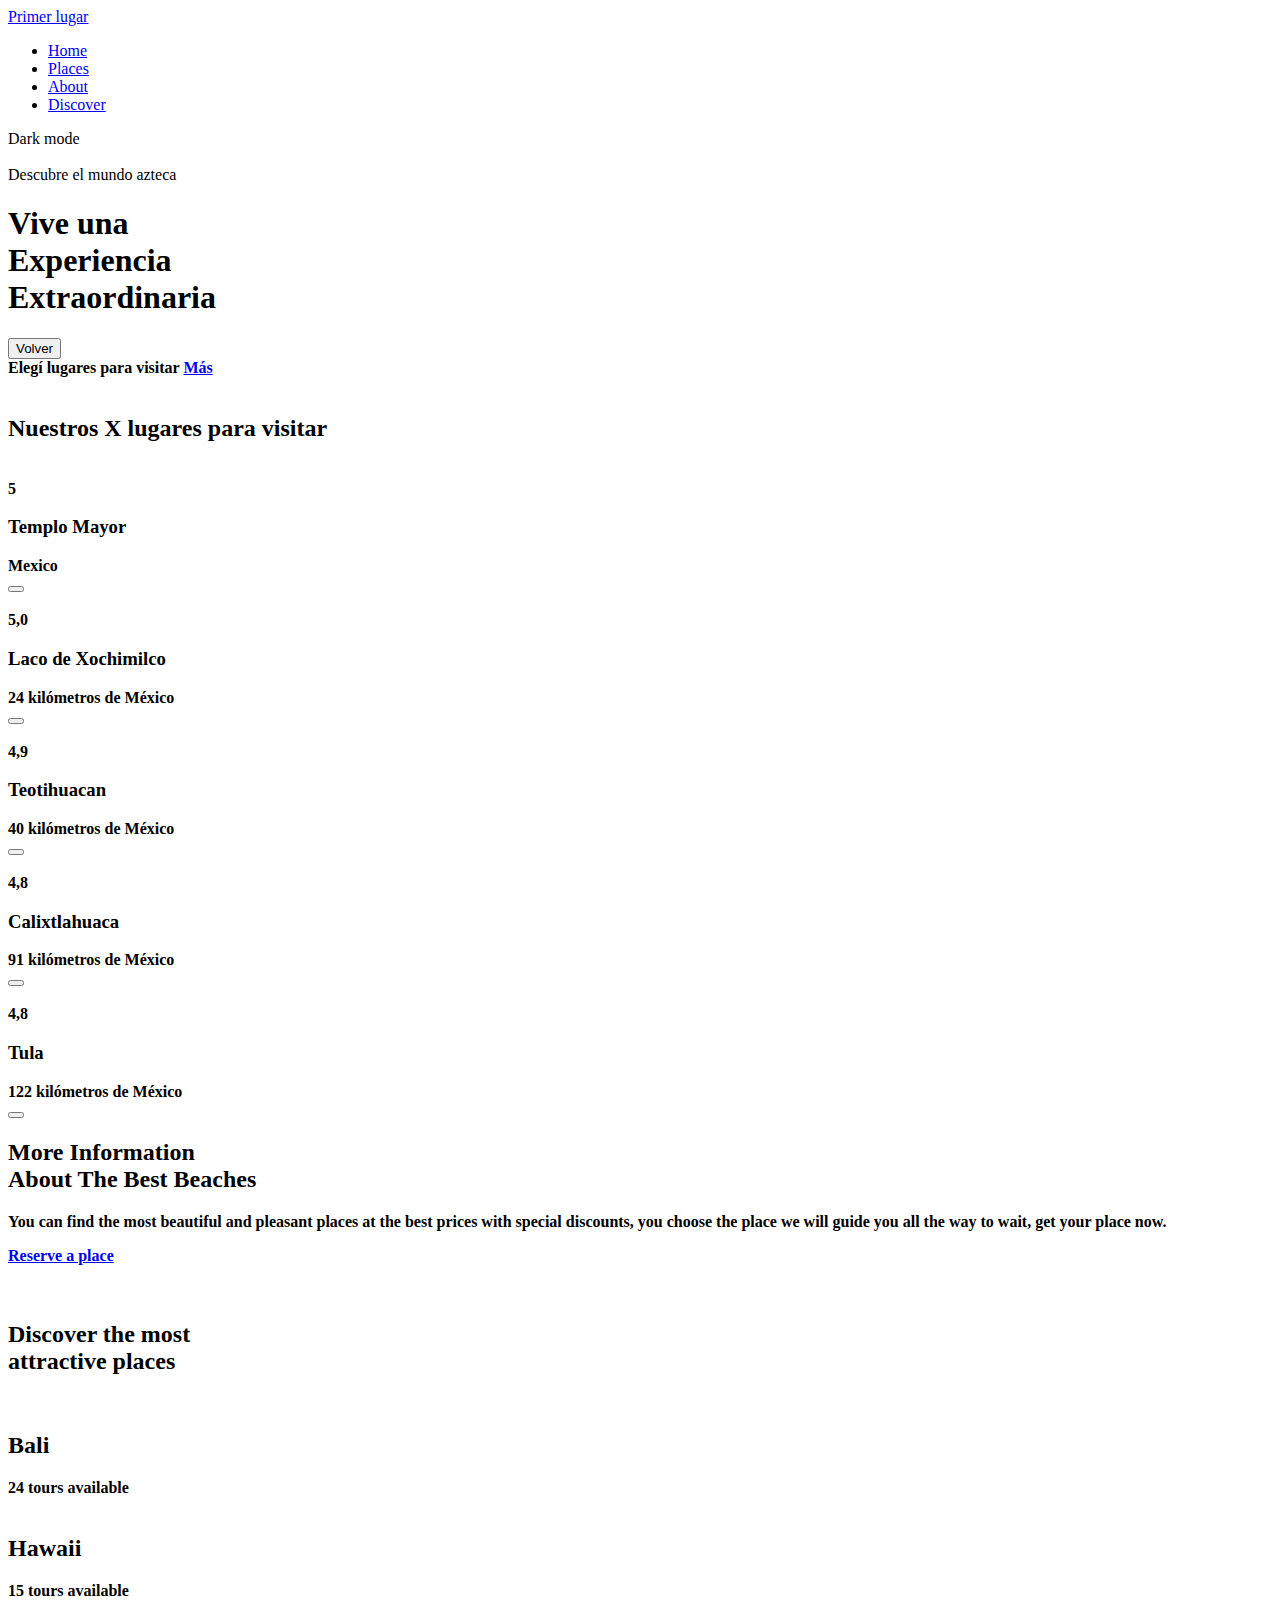
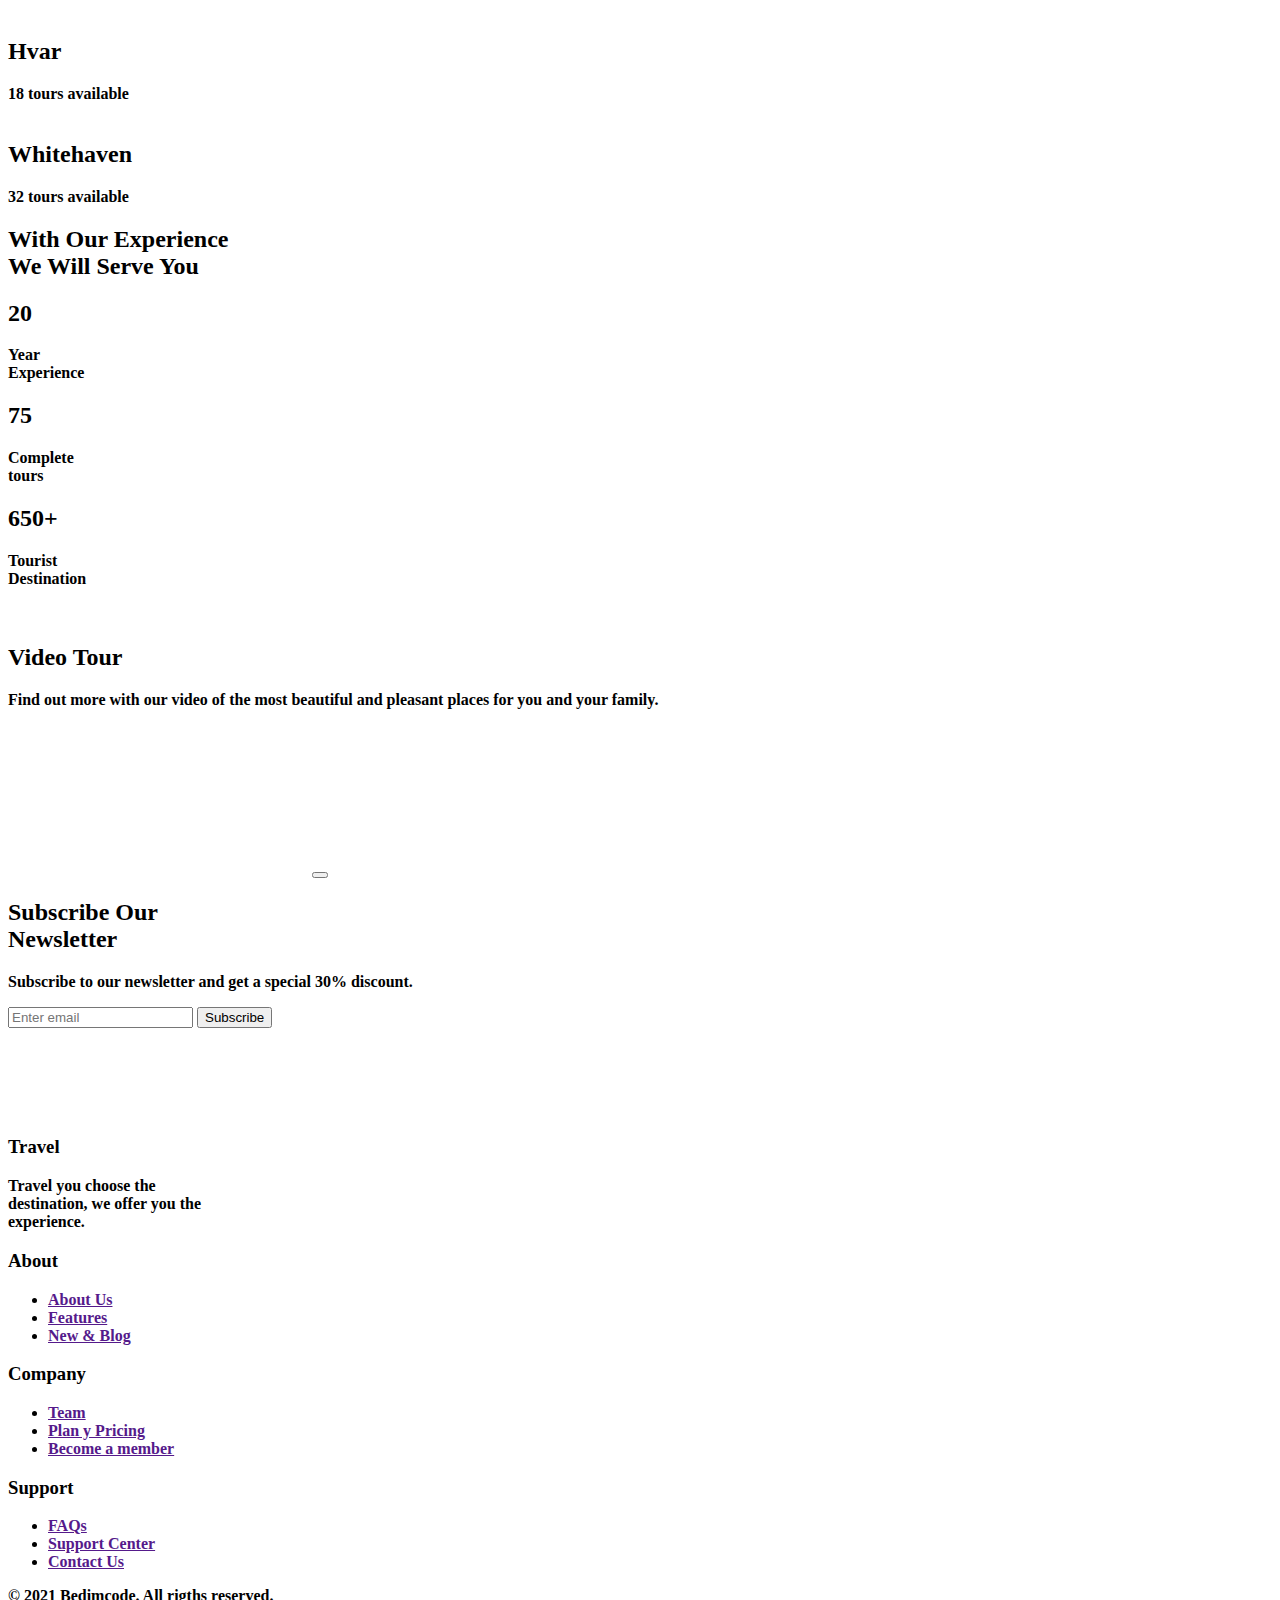
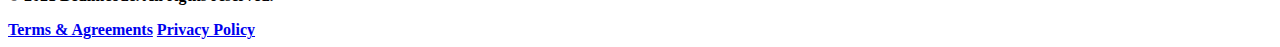
==== place1.html @ d2751031 "1.05 alpha" ====
<!DOCTYPE html>
    <html lang="en">
    <head>
        <meta charset="UTF-8">
        <meta name="viewport" content="width=device-width, initial-scale=1.0">

        <link rel="shortcut icon" href="assets/img/favicon.png" type="image/png">

        <!--=============== REMIXICONS ===============-->
        <link href="https://cdn.jsdelivr.net/npm/remixicon@2.5.0/fonts/remixicon.css" rel="stylesheet">
        
        <!--=============== SWIPER CSS ===============-->
        <link rel="stylesheet" href="assets/css/swiper-bundle.min.css">

        <!--=============== CSS ===============-->
        <link rel="stylesheet" href="assets/css/styles.css">

        <title>Templo Mayor</title>
    </head>
    <body>
        <header class="header" id="header">
            <nav class="nav container">
                <a href="#" class="nav__logo">Primer lugar</a>

                <div class="nav__menu" id="nav-menu">
                    <ul class="nav__list">
                        <li class="nav__item">
                            <a href="#home" class="nav__link active-link">Home</a>
                        </li>
                        <li class="nav__item">
                            <a href="#place" class="nav__link">Places</a>
                        </li>
                        <li class="nav__item">
                            <a href="#about" class="nav__link">About</a>
                        </li>
                        <li class="nav__item">
                            <a href="#discover" class="nav__link">Discover</a>
                        </li>
                    
                    </ul>

                    <div class="nav__dark">
                        <!-- Theme change button -->
                        <span class="change-theme-name">Dark mode</span>
                        <i class="ri-moon-line change-theme" id="theme-button"></i>
                    </div>

                    <i class="ri-close-line nav__close" id="nav-close"></i>
                </div>

                <div class="nav__toggle" id="nav-toggle">
                    <i class="ri-function-line"></i>
                </div>
            </nav>
        </header>

        <main class="main">
            <!--==================== HOME ====================-->
            <section class="home" id="home">
                <img src="assets/img/home1.jpg" alt="" class="home__img">

                <div class="home__container container grid">
                    <div class="home__data">
                        <span class="home__data-subtitle">Descubre el mundo azteca</span>
                        <h1 class="home__data-title">Vive una <br> Experiencia <br><b>Extraordinaria</h1>
                            <a href="https://nicorams.github.io/EspagnolSite/index.html" class="button home__info-button">
                                <i class="ri-arrow-go-back-line" id="arrow"></i>
                                <button>Volver</button>
                            </a>
                    </div>

                    <div class="home__info">
                        <div>
                            <span class="home__info-title">Elegí lugares para visitar</span>
                            <a href="#place" class="button button--flex button--link home__info-button">
                                Más <i class="ri-arrow-right-line"></i>
                            </a>
                        </div>

                        <div class="home__info-overlay">
                            <img src="assets/img/home2.jpg" alt="" class="home__info-img">
                        </div>
                    </div>
                </div>
            </section>

            <!--==================== PLACES ====================-->
            <section class="place section" id="place">
                <h2 class="section__title">Nuestros X lugares para visitar</h2>

                <div class="place__container container grid">
                    <!--==================== PLACES CARD 1 ====================-->
                    <div class="place__card">
                        <img src="assets/img/place1.jpg" alt="" class="place__img">
                        
                        <div class="place__content">
                            <span class="place__rating">
                                <i class="ri-star-line place__rating-icon"></i>
                                <span class="place__rating-number">5</span>
                            </span>

                            <div class="place__data">
                                <h3 class="place__title">Templo Mayor</h3>
                                <span class="place__subtitle">Mexico</span>
                                <span class="place__price"> </span>
                            </div>
                        </div>

                        <button class="button button--flex place__button">
                            <i class="ri-arrow-right-line"></i>
                        </button>
                    </div>

                    <!--==================== PLACES CARD 2 ====================-->
                    <div class="place__card">
                        <img src="assets/img/place2.png" alt="" class="place__img">
                        
                        <div class="place__content">
                            <span class="place__rating">
                                <i class="ri-star-line place__rating-icon"></i>
                                <span class="place__rating-number">5,0</span>
                            </span>

                            <div class="place__data">
                                <h3 class="place__title">Laco de Xochimilco</h3>
                                <span class="place__subtitle">24 kilómetros de México</span>
                                <span class="place__price"> </span>
                            </div>
                        </div>

                        <button class="button button--flex place__button">
                            <i class="ri-arrow-right-line"></i>
                        </button>
                    </div>

                    <!--==================== PLACES CARD 3 ====================-->
                    <div class="place__card">
                        <img src="assets/img/place3.png" alt="" class="place__img">
                        
                        <div class="place__content">
                            <span class="place__rating">
                                <i class="ri-star-line place__rating-icon"></i>
                                <span class="place__rating-number">4,9</span>
                            </span>

                            <div class="place__data">
                                <h3 class="place__title">Teotihuacan</h3>
                                <span class="place__subtitle">40 kilómetros de México</span>
                                <span class="place__price"> </span>
                            </div>
                        </div>

                        <button class="button button--flex place__button">
                            <i class="ri-arrow-right-line"></i>
                        </button>
                    </div>

                    <!--==================== PLACES CARD 4 ====================-->
                    <div class="place__card">
                        <img src="assets/img/place4.png" alt="" class="place__img">
                        
                        <div class="place__content">
                            <span class="place__rating">
                                <i class="ri-star-line place__rating-icon"></i>
                                <span class="place__rating-number">4,8</span>
                            </span>

                            <div class="place__data">
                                <h3 class="place__title">Calixtlahuaca</h3>
                                <span class="place__subtitle">91 kilómetros de México</span>
                                <span class="place__price"> </span>
                            </div>
                        </div>

                        <button class="button button--flex place__button">
                            <i class="ri-arrow-right-line"></i>
                        </button>
                    </div>

                    <!--==================== PLACES CARD 5 ====================-->
                    <div class="place__card">
                        <img src="assets/img/place5.png" alt="" class="place__img">
                        
                        <div class="place__content">
                            <span class="place__rating">
                                <i class="ri-star-line place__rating-icon"></i>
                                <span class="place__rating-number">4,8</span>
                            </span>

                            <div class="place__data">
                                <h3 class="place__title">Tula</h3>
                                <span class="place__subtitle">122 kilómetros de México</span>
                                <span class="place__price"> </span>
                            </div>
                        </div>

                        <button class="button button--flex place__button">
                            <i class="ri-arrow-right-line"></i>
                        </button>
                    </div>
                </div>
            </section>

            <!--==================== ABOUT ====================-->
            <section class="about section" id="about">
                <div class="about__container container grid">
                    <div class="about__data">
                        <h2 class="section__title about__title">More Information <br> About The Best Beaches</h2>
                        <p class="about__description">You can find the most beautiful and pleasant places at the best 
                            prices with special discounts, you choose the place we will guide you all the way to wait, get your 
                            place now.
                        </p>
                        <a href="#" class="button">Reserve a place</a>
                    </div>

                    <div class="about__img">
                        <div class="about__img-overlay">
                            <img src="assets/img/about1.jpg" alt="" class="about__img-one">
                        </div>

                        <div class="about__img-overlay">
                            <img src="assets/img/about2.jpg" alt="" class="about__img-two">
                        </div>
                    </div>
                </div>
            </section>
            
            <!--==================== DISCOVER ====================-->
            <section class="discover section" id="discover">
                <h2 class="section__title">Discover the most <br> attractive places</h2>
                
                <div class="discover__container container swiper-container">
                    <div class="swiper-wrapper">
                        <!--==================== DISCOVER 1 ====================-->
                        <div class="discover__card swiper-slide">
                            <img src="assets/img/discover1.jpg" alt="" class="discover__img">
                            <div class="discover__data">
                                <h2 class="discover__title">Bali</h2>
                                <span class="discover__description">24 tours available</span>
                            </div>
                        </div>

                        <!--==================== DISCOVER 2 ====================-->
                        <div class="discover__card swiper-slide">
                            <img src="assets/img/discover2.jpg" alt="" class="discover__img">
                            <div class="discover__data">
                                <h2 class="discover__title">Hawaii</h2>
                                <span class="discover__description">15 tours available</span>
                            </div>
                        </div>

                        <!--==================== DISCOVER 3 ====================-->
                        <div class="discover__card swiper-slide">
                            <img src="assets/img/discover3.jpg" alt="" class="discover__img">
                            <div class="discover__data">
                                <h2 class="discover__title">Hvar</h2>
                                <span class="discover__description">18 tours available</span>
                            </div>
                        </div>

                        <!--==================== DISCOVER 4 ====================-->
                        <div class="discover__card swiper-slide">
                            <img src="assets/img/discover4.jpg" alt="" class="discover__img">
                            <div class="discover__data">
                                <h2 class="discover__title">Whitehaven</h2>
                                <span class="discover__description">32 tours available</span>
                            </div>
                        </div>
                    </div>
                </div>
            </section>

            <!--==================== EXPERIENCE ====================-->
            <section class="experience section">
                <h2 class="section__title">With Our Experience <br> We Will Serve You</h2>

                <div class="experience__container container grid">
                    <div class="experience__content grid">
                        <div class="experience__data">
                            <h2 class="experience__number">20</h2>
                            <span class="experience__description">Year <br> Experience</span>
                        </div>

                        <div class="experience__data">
                            <h2 class="experience__number">75</h2>
                            <span class="experience__description">Complete <br> tours</span>
                        </div>

                        <div class="experience__data">
                            <h2 class="experience__number">650+</h2>
                            <span class="experience__description">Tourist <br> Destination</span>
                        </div>
                    </div>

                    <div class="experience__img grid">
                        <div class="experience__overlay">
                            <img src="assets/img/experience1.jpg" alt="" class="experience__img-one">
                        </div>
                        
                        <div class="experience__overlay">
                            <img src="assets/img/experience2.jpg" alt="" class="experience__img-two">
                        </div>
                    </div>
                </div>
            </section>

            <!--==================== VIDEO ====================-->
            <section class="video section">
                <h2 class="section__title">Video Tour</h2>

                <div class="video__container container">
                    <p class="video__description">Find out more with our video of the most beautiful and 
                        pleasant places for you and your family.
                    </p>

                    <div class="video__content">
                        <video id="video-file">
                            <source src="assets/video/video.mp4" type="video/mp4">
                        </video>

                        <button class="button button--flex video__button" id="video-button">
                            <i class="ri-play-line video__button-icon" id="video-icon"></i>
                        </button>
                    </div>
                </div>
            </section>

            <!--==================== SUBSCRIBE ====================-->
            <section class="subscribe section">
                <div class="subscribe__bg">
                    <div class="subscribe__container container">
                        <h2 class="section__title subscribe__title">Subscribe Our <br> Newsletter</h2>
                        <p class="subscribe__description">Subscribe to our newsletter and get a 
                            special 30% discount.
                        </p>
    
                        <form action="" class="subscribe__form">
                            <input type="text" placeholder="Enter email" class="subscribe__input">
    
                            <button class="button">
                                Subscribe
                            </button>
                        </form>
                    </div>
                </div>
            </section>
            
            <!--==================== SPONSORS ====================-->
            <section class="sponsor section">
                <div class="sponsor__container container grid">
                    <div class="sponsor__content">
                        <img src="assets/img/sponsors1.png" alt="" class="sponsor__img">
                    </div>
                    <div class="sponsor__content">
                        <img src="assets/img/sponsors2.png" alt="" class="sponsor__img">
                    </div>
                    <div class="sponsor__content">
                        <img src="assets/img/sponsors3.png" alt="" class="sponsor__img">
                    </div>
                    <div class="sponsor__content">
                        <img src="assets/img/sponsors4.png" alt="" class="sponsor__img">
                    </div>
                    <div class="sponsor__content">
                        <img src="assets/img/sponsors5.png" alt="" class="sponsor__img">
                    </div>
                </div>
            </section>
        </main>

        <!--==================== FOOTER ====================-->
        <footer class="footer section">
            <div class="footer__container container grid">
                <div class="footer__content grid">
                    <div class="footer__data">
                        <h3 class="footer__title">Travel</h3>
                        <p class="footer__description">Travel you choose the <br> destination, 
                            we offer you the <br> experience.
                        </p>
                        <div>
                            <a href="https://www.facebook.com/" target="_blank" class="footer__social">
                                <i class="ri-facebook-box-fill"></i>
                            </a>
                            <a href="https://twitter.com/" target="_blank" class="footer__social">
                                <i class="ri-twitter-fill"></i>
                            </a>
                            <a href="https://www.instagram.com/" target="_blank" class="footer__social">
                                <i class="ri-instagram-fill"></i>
                            </a>
                            <a href="https://www.youtube.com/" target="_blank" class="footer__social">
                                <i class="ri-youtube-fill"></i>
                            </a>
                        </div>
                    </div>
    
                    <div class="footer__data">
                        <h3 class="footer__subtitle">About</h3>
                        <ul>
                            <li class="footer__item">
                                <a href="" class="footer__link">About Us</a>
                            </li>
                            <li class="footer__item">
                                <a href="" class="footer__link">Features</a>
                            </li>
                            <li class="footer__item">
                                <a href="" class="footer__link">New & Blog</a>
                            </li>
                        </ul>
                    </div>
    
                    <div class="footer__data">
                        <h3 class="footer__subtitle">Company</h3>
                        <ul>
                            <li class="footer__item">
                                <a href="" class="footer__link">Team</a>
                            </li>
                            <li class="footer__item">
                                <a href="" class="footer__link">Plan y Pricing</a>
                            </li>
                            <li class="footer__item">
                                <a href="" class="footer__link">Become a member</a>
                            </li>
                        </ul>
                    </div>
    
                    <div class="footer__data">
                        <h3 class="footer__subtitle">Support</h3>
                        <ul>
                            <li class="footer__item">
                                <a href="" class="footer__link">FAQs</a>
                            </li>
                            <li class="footer__item">
                                <a href="" class="footer__link">Support Center</a>
                            </li>
                            <li class="footer__item">
                                <a href="" class="footer__link">Contact Us</a>
                            </li>
                        </ul>
                    </div>
                </div>

                <div class="footer__rights">
                    <p class="footer__copy">&#169; 2021 Bedimcode. All rigths reserved.</p>
                    <div class="footer__terms">
                        <a href="#" class="footer__terms-link">Terms & Agreements</a>
                        <a href="#" class="footer__terms-link">Privacy Policy</a>
                    </div>
                </div>
            </div>
        </footer>

         <!--========== SCROLL UP ==========-->
        <a href="#" class="scrollup" id="scroll-up">
            <i class="ri-arrow-up-line scrollup__icon"></i>
        </a>

        <!--=============== SCROLL REVEAL===============-->
        <script src="assets/js/scrollreveal.min.js"></script>
        
        <!--=============== SWIPER JS ===============-->
        <script src="assets/js/swiper-bundle.min.js"></script>

        <!--=============== MAIN JS ===============-->
        <script src="assets/js/main.js"></script>
    </body>
</html>
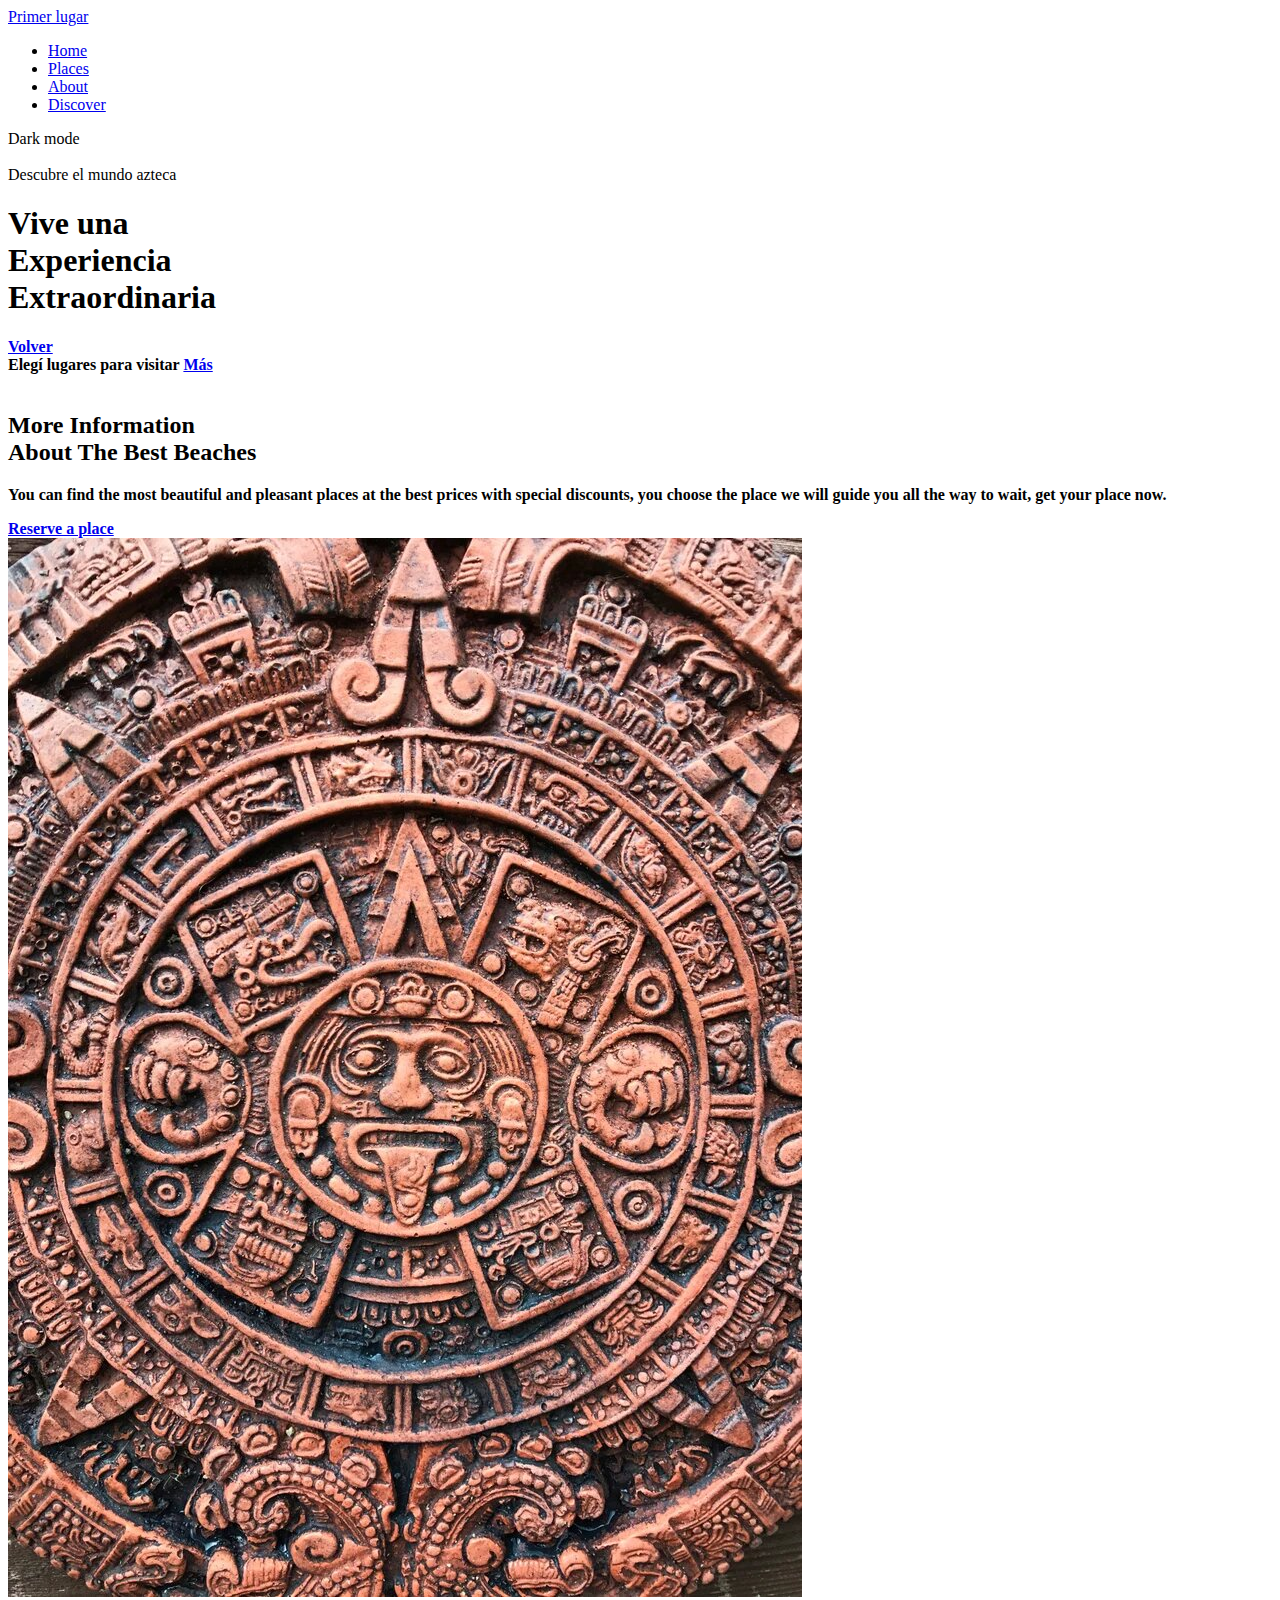
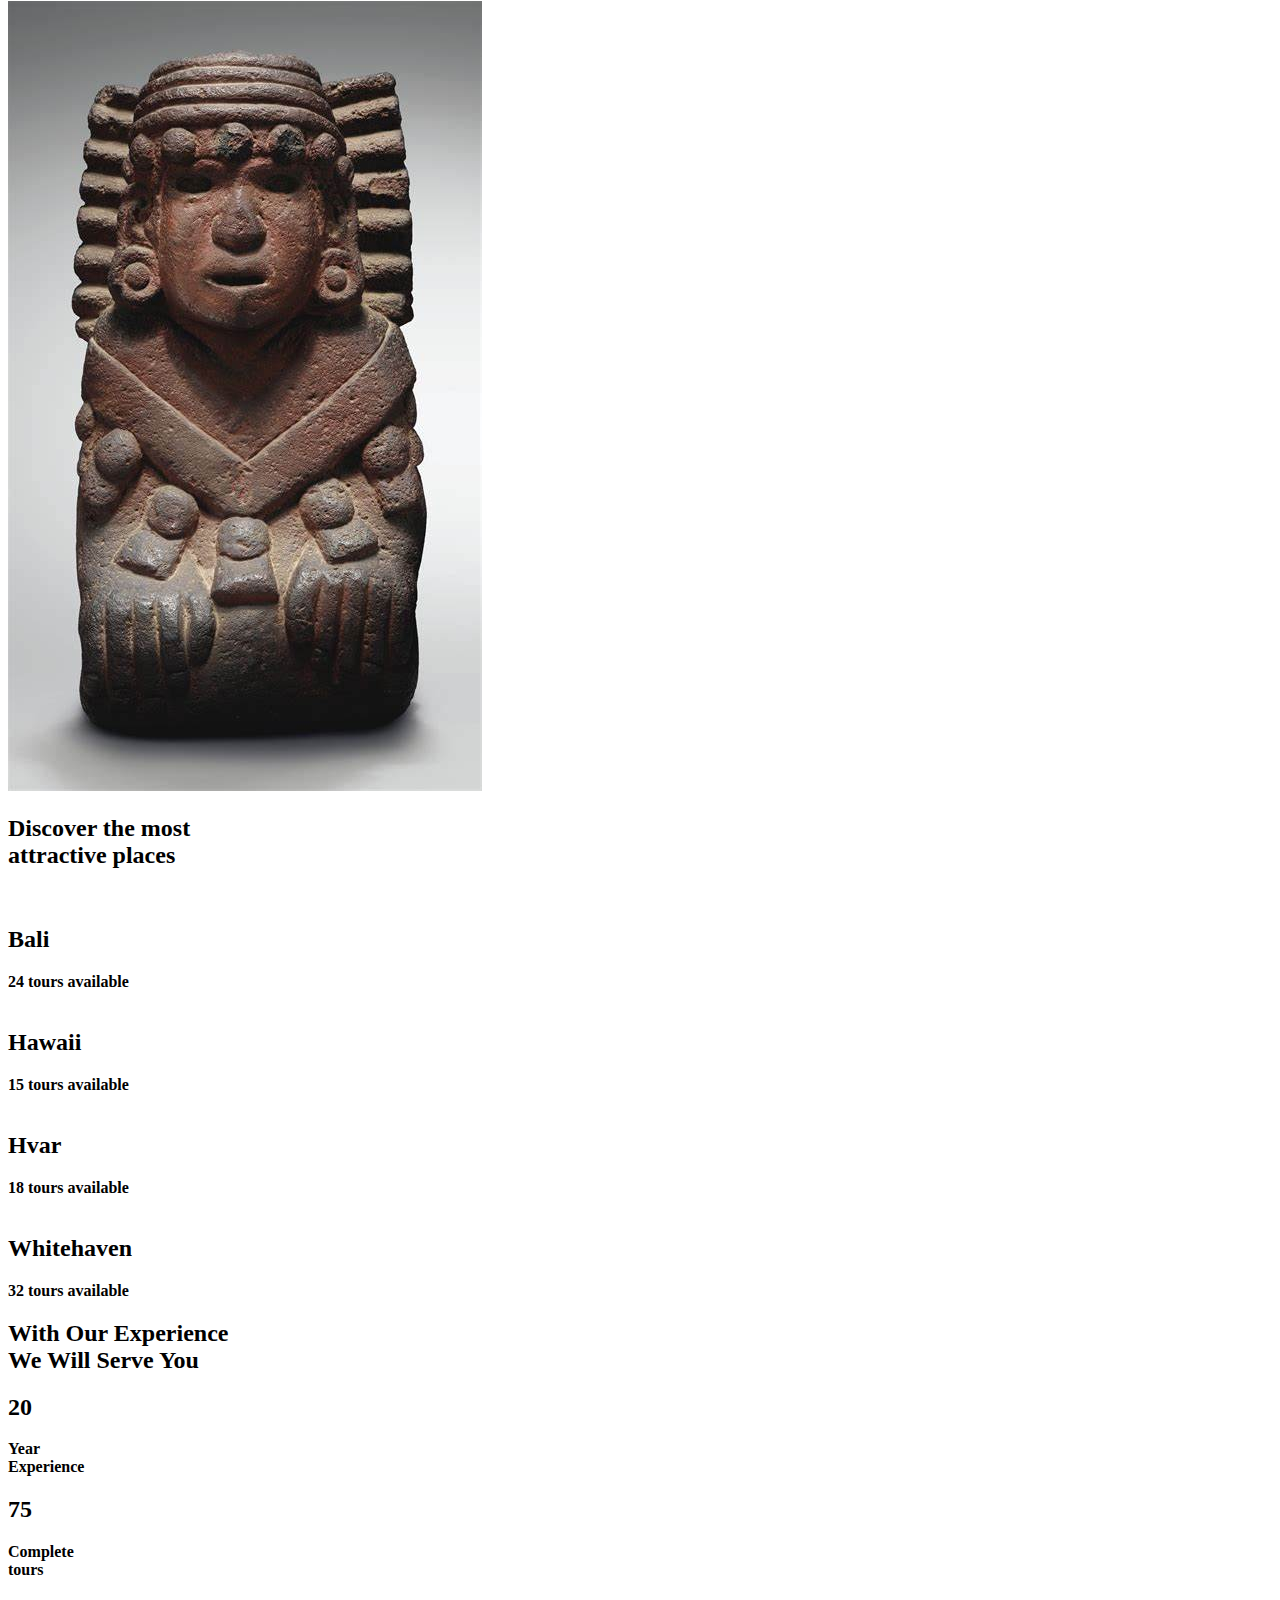
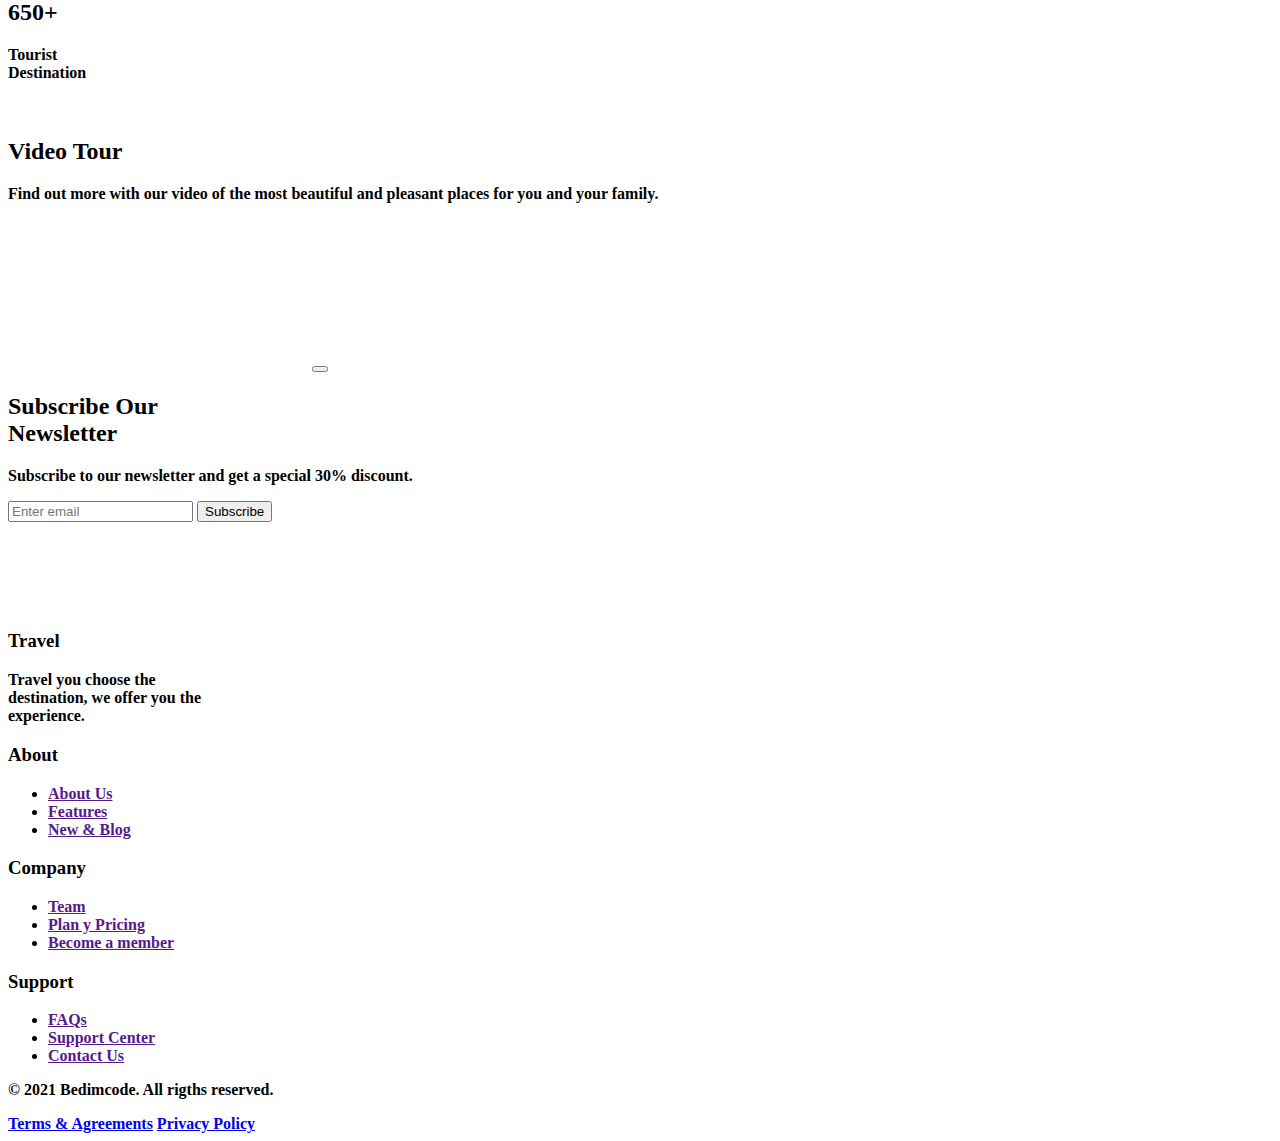
==== commit 56f27edb: "1.06 alpha" ====
--- a/place1.html
+++ b/place1.html
@@ -63,9 +63,9 @@
                     <div class="home__data">
                         <span class="home__data-subtitle">Descubre el mundo azteca</span>
                         <h1 class="home__data-title">Vive una <br> Experiencia <br><b>Extraordinaria</h1>
-                            <a href="https://nicorams.github.io/EspagnolSite/index.html" class="button home__info-button">
+                            <a href="https://nicorams.github.io/EspagnolSite/index.html#place" class="button home__info-button">
                                 <i class="ri-arrow-go-back-line" id="arrow"></i>
-                                <button>Volver</button>
+                                Volver
                             </a>
                     </div>
 
@@ -84,122 +84,7 @@
                 </div>
             </section>
 
-            <!--==================== PLACES ====================-->
-            <section class="place section" id="place">
-                <h2 class="section__title">Nuestros X lugares para visitar</h2>
-
-                <div class="place__container container grid">
-                    <!--==================== PLACES CARD 1 ====================-->
-                    <div class="place__card">
-                        <img src="assets/img/place1.jpg" alt="" class="place__img">
-                        
-                        <div class="place__content">
-                            <span class="place__rating">
-                                <i class="ri-star-line place__rating-icon"></i>
-                                <span class="place__rating-number">5</span>
-                            </span>
-
-                            <div class="place__data">
-                                <h3 class="place__title">Templo Mayor</h3>
-                                <span class="place__subtitle">Mexico</span>
-                                <span class="place__price"> </span>
-                            </div>
-                        </div>
-
-                        <button class="button button--flex place__button">
-                            <i class="ri-arrow-right-line"></i>
-                        </button>
-                    </div>
-
-                    <!--==================== PLACES CARD 2 ====================-->
-                    <div class="place__card">
-                        <img src="assets/img/place2.png" alt="" class="place__img">
-                        
-                        <div class="place__content">
-                            <span class="place__rating">
-                                <i class="ri-star-line place__rating-icon"></i>
-                                <span class="place__rating-number">5,0</span>
-                            </span>
-
-                            <div class="place__data">
-                                <h3 class="place__title">Laco de Xochimilco</h3>
-                                <span class="place__subtitle">24 kilómetros de México</span>
-                                <span class="place__price"> </span>
-                            </div>
-                        </div>
-
-                        <button class="button button--flex place__button">
-                            <i class="ri-arrow-right-line"></i>
-                        </button>
-                    </div>
-
-                    <!--==================== PLACES CARD 3 ====================-->
-                    <div class="place__card">
-                        <img src="assets/img/place3.png" alt="" class="place__img">
-                        
-                        <div class="place__content">
-                            <span class="place__rating">
-                                <i class="ri-star-line place__rating-icon"></i>
-                                <span class="place__rating-number">4,9</span>
-                            </span>
-
-                            <div class="place__data">
-                                <h3 class="place__title">Teotihuacan</h3>
-                                <span class="place__subtitle">40 kilómetros de México</span>
-                                <span class="place__price"> </span>
-                            </div>
-                        </div>
-
-                        <button class="button button--flex place__button">
-                            <i class="ri-arrow-right-line"></i>
-                        </button>
-                    </div>
-
-                    <!--==================== PLACES CARD 4 ====================-->
-                    <div class="place__card">
-                        <img src="assets/img/place4.png" alt="" class="place__img">
-                        
-                        <div class="place__content">
-                            <span class="place__rating">
-                                <i class="ri-star-line place__rating-icon"></i>
-                                <span class="place__rating-number">4,8</span>
-                            </span>
-
-                            <div class="place__data">
-                                <h3 class="place__title">Calixtlahuaca</h3>
-                                <span class="place__subtitle">91 kilómetros de México</span>
-                                <span class="place__price"> </span>
-                            </div>
-                        </div>
-
-                        <button class="button button--flex place__button">
-                            <i class="ri-arrow-right-line"></i>
-                        </button>
-                    </div>
-
-                    <!--==================== PLACES CARD 5 ====================-->
-                    <div class="place__card">
-                        <img src="assets/img/place5.png" alt="" class="place__img">
-                        
-                        <div class="place__content">
-                            <span class="place__rating">
-                                <i class="ri-star-line place__rating-icon"></i>
-                                <span class="place__rating-number">4,8</span>
-                            </span>
-
-                            <div class="place__data">
-                                <h3 class="place__title">Tula</h3>
-                                <span class="place__subtitle">122 kilómetros de México</span>
-                                <span class="place__price"> </span>
-                            </div>
-                        </div>
-
-                        <button class="button button--flex place__button">
-                            <i class="ri-arrow-right-line"></i>
-                        </button>
-                    </div>
-                </div>
-            </section>
+            
 
             <!--==================== ABOUT ====================-->
             <section class="about section" id="about">
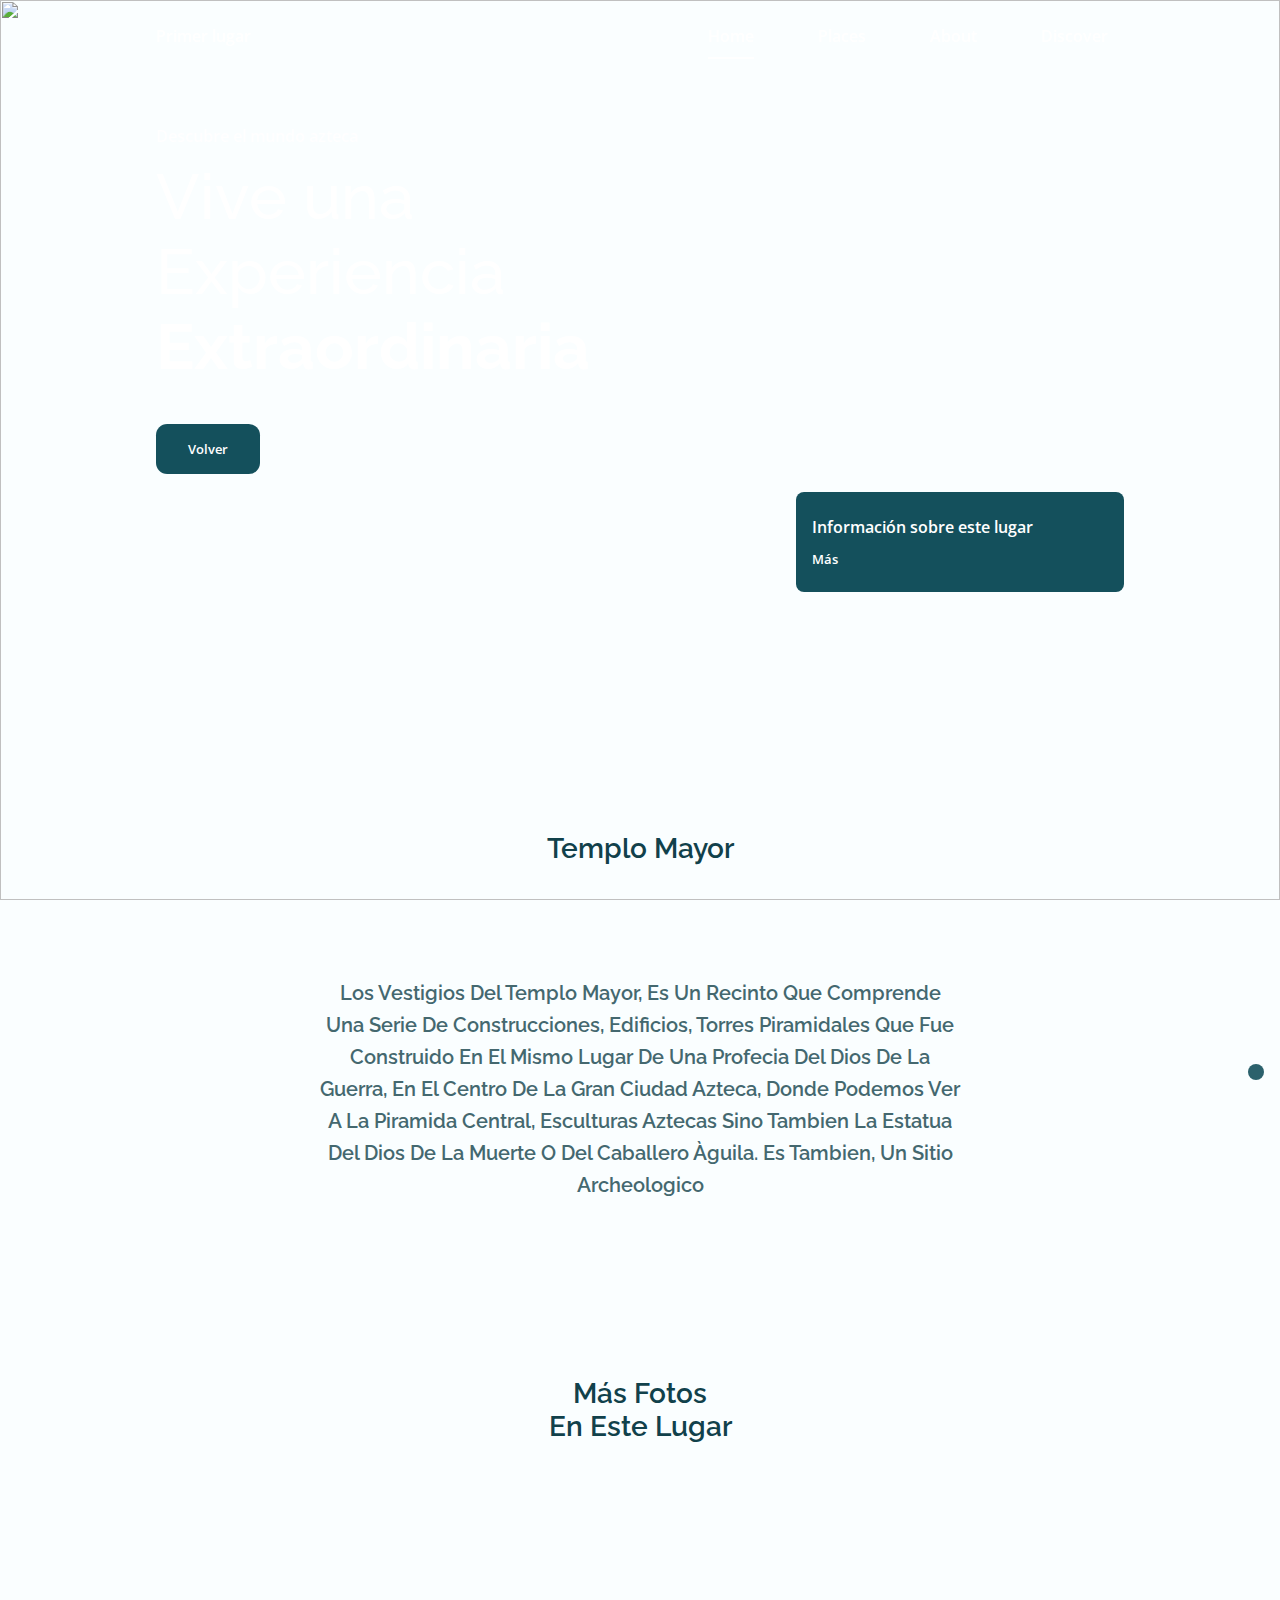
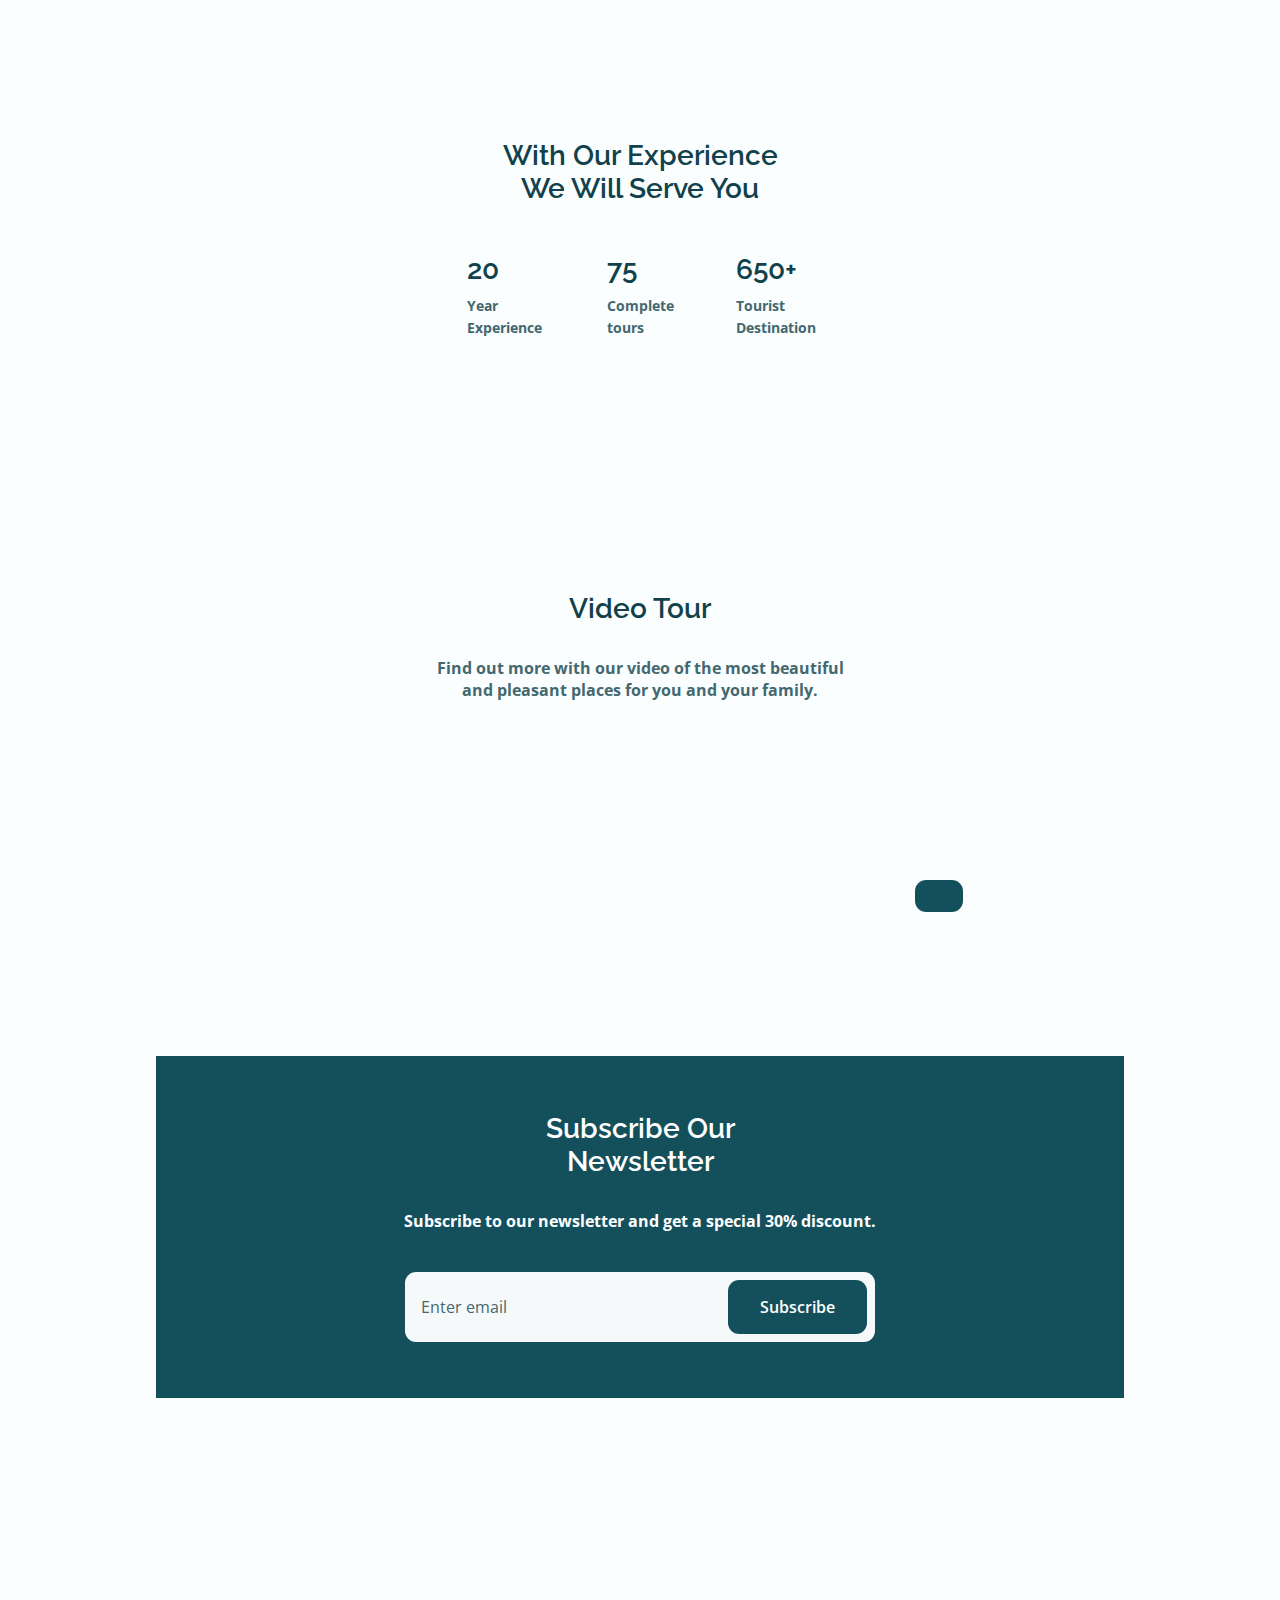
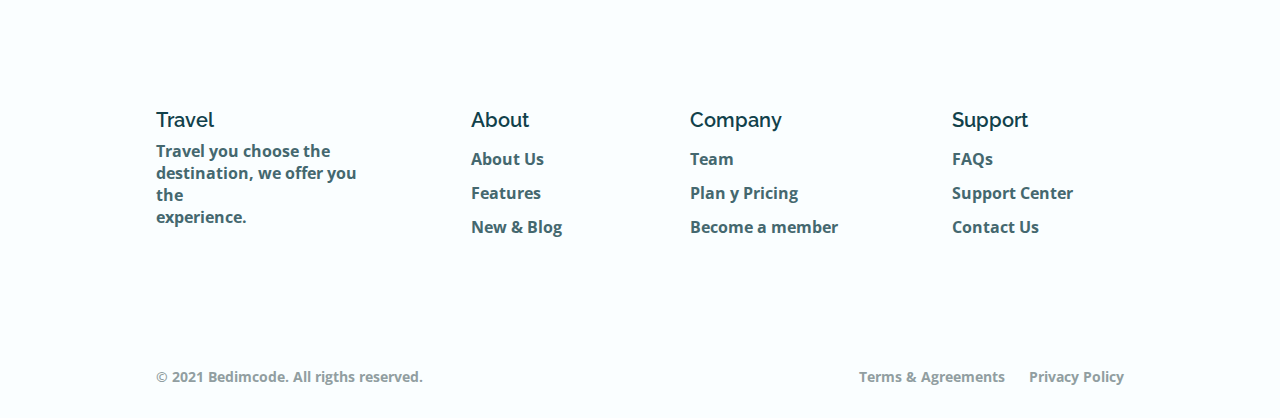
==== commit 7f882975: "1.07 alpha" ====
--- a/place1.html
+++ b/place1.html
@@ -57,7 +57,7 @@
         <main class="main">
             <!--==================== HOME ====================-->
             <section class="home" id="home">
-                <img src="assets/img/home1.jpg" alt="" class="home__img">
+                <img src="assets/img/place1.jpg" alt="" class="place1__img">
 
                 <div class="home__container container grid">
                     <div class="home__data">
@@ -71,14 +71,10 @@
 
                     <div class="home__info">
                         <div>
-                            <span class="home__info-title">Elegí lugares para visitar</span>
-                            <a href="#place" class="button button--flex button--link home__info-button">
+                            <span class="home__info-title">Información sobre este lugar</span>
+                            <a href="#about" class="button button--flex button--link home__info-button">
                                 Más <i class="ri-arrow-right-line"></i>
                             </a>
-                        </div>
-
-                        <div class="home__info-overlay">
-                            <img src="assets/img/home2.jpg" alt="" class="home__info-img">
                         </div>
                     </div>
                 </div>
@@ -88,31 +84,18 @@
 
             <!--==================== ABOUT ====================-->
             <section class="about section" id="about">
-                <div class="about__container container grid">
-                    <div class="about__data">
-                        <h2 class="section__title about__title">More Information <br> About The Best Beaches</h2>
-                        <p class="about__description">You can find the most beautiful and pleasant places at the best 
-                            prices with special discounts, you choose the place we will guide you all the way to wait, get your 
-                            place now.
-                        </p>
-                        <a href="#" class="button">Reserve a place</a>
-                    </div>
-
-                    <div class="about__img">
-                        <div class="about__img-overlay">
-                            <img src="assets/img/about1.jpg" alt="" class="about__img-one">
-                        </div>
-
-                        <div class="about__img-overlay">
-                            <img src="assets/img/about2.jpg" alt="" class="about__img-two">
-                        </div>
-                    </div>
-                </div>
+                <h2 class="section__title padding">Templo Mayor</h2>
+
+                <h3 class="section__subtitle">Los vestigios del Templo Mayor, es un recinto que comprende una serie de construcciones,
+                    edificios, torres piramidales que fue construido en el mismo lugar de una profecia del dios de la
+                    guerra, en el centro de la gran ciudad azteca, donde podemos ver a la piramida central, esculturas
+                    aztecas sino tambien la estatua del dios de la muerte o del caballero àguila. Es tambien, un sitio
+                    archeologico</h3>
             </section>
             
             <!--==================== DISCOVER ====================-->
             <section class="discover section" id="discover">
-                <h2 class="section__title">Discover the most <br> attractive places</h2>
+                <h2 class="section__title">Más fotos <br>  en este lugar</h2>
                 
                 <div class="discover__container container swiper-container">
                     <div class="swiper-wrapper">
--- a/assets/css/styles.css
+++ b/assets/css/styles.css
@@ -0,0 +1,1080 @@
+/*=============== GOOGLE FONTS ===============*/
+@import url("https://fonts.googleapis.com/css2?family=Open+Sans:wght@400;600&family=Raleway:wght@500;600;700&display=swap");
+/*=============== VARIABLES CSS ===============*/
+:root {
+  --header-height: 3rem;
+  /*========== Colors ==========*/
+  /* Change favorite color to match images */
+  /*Green dark 190 - Green 171 - Grren Blue 200*/
+  --hue-color: 190;
+  /* HSL color mode */
+  --first-color: hsl(var(--hue-color), 64%, 22%);
+  --first-color-second: hsl(var(--hue-color), 64%, 22%);
+  --first-color-alt: hsl(var(--hue-color), 64%, 15%);
+  --title-color: hsl(var(--hue-color), 64%, 18%);
+  --text-color: hsl(var(--hue-color), 24%, 35%);
+  --text-color-light: hsl(var(--hue-color), 8%, 60%);
+  --input-color: hsl(var(--hue-color), 24%, 97%);
+  --body-color: hsl(var(--hue-color), 100%, 99%);
+  --white-color: #FFF;
+  --scroll-bar-color: hsl(var(--hue-color), 12%, 90%);
+  --scroll-thumb-color: hsl(var(--hue-color), 12%, 75%);
+  /*========== Font and typography ==========*/
+  --body-font: 'Open Sans', sans-serif;
+  --title-font: 'Raleway', sans-serif;
+  --biggest-font-size: 2.5rem;
+  --h1-font-size: 1.5rem;
+  --h2-font-size: 1.25rem;
+  --h3-font-size: 1rem;
+  --normal-font-size: .938rem;
+  --small-font-size: .813rem;
+  --smaller-font-size: .75rem;
+  /*========== Font weight ==========*/
+  --font-medium: 500;
+  --font-semi-bold: 600;
+  /*========== Margenes Bottom ==========*/
+  --mb-0-25: .25rem;
+  --mb-0-5: .5rem;
+  --mb-0-75: .75rem;
+  --mb-1: 1rem;
+  --mb-1-25: 1.25rem;
+  --mb-1-5: 1.5rem;
+  --mb-2: 2rem;
+  --mb-2-5: 2.5rem;
+  /*========== z index ==========*/
+  --z-tooltip: 10;
+  --z-fixed: 100;
+  /*========== Hover overlay ==========*/
+  --img-transition: .3s;
+  --img-hidden: hidden;
+  --img-scale: scale(1.1);
+}
+
+@media screen and (min-width: 968px) {
+  :root {
+    --biggest-font-size: 4rem;
+    --h1-font-size: 2.25rem;
+    --h2-font-size: 1.75rem;
+    --h3-font-size: 1.25rem;
+    --normal-font-size: 1rem;
+    --small-font-size: .875rem;
+    --smaller-font-size: .813rem;
+  }
+}
+
+/*========== Variables Dark theme ==========*/
+body.dark-theme {
+  --first-color-second: hsl(var(--hue-color), 54%, 12%);
+  --title-color: hsl(var(--hue-color), 24%, 95%);
+  --text-color: hsl(var(--hue-color), 8%, 75%);
+  --input-color: hsl(var(--hue-color), 29%, 16%);
+  --body-color: hsl(var(--hue-color), 29%, 12%);
+  --scroll-bar-color: hsl(var(--hue-color), 12%, 48%);
+  --scroll-thumb-color: hsl(var(--hue-color), 12%, 36%);
+}
+
+/*========== Button Dark/Light ==========*/
+.nav__dark {
+  display: flex;
+  align-items: center;
+  column-gap: 2rem;
+  position: absolute;
+  left: 3rem;
+  bottom: 4rem;
+}
+
+.change-theme, .change-theme-name {
+  color: var(--text-color);
+}
+
+.change-theme {
+  cursor: pointer;
+  font-size: 1rem;
+}
+
+.change-theme-name {
+  font-size: var(--small-font-size);
+}
+
+/*=============== BASE ===============*/
+* {
+  box-sizing: border-box;
+  padding: 0;
+  margin: 0;
+}
+
+html {
+  scroll-behavior: smooth;
+}
+
+body {
+  margin: var(--header-height) 0 0 0;
+  font-family: var(--body-font);
+  font-size: var(--normal-font-size);
+  background-color: var(--body-color);
+  color: var(--text-color);
+}
+
+h1, h2, h3 {
+  color: var(--title-color);
+  font-weight: var(--font-semi-bold);
+  font-family: var(--title-font);
+}
+
+ul {
+  list-style: none;
+}
+
+a {
+  text-decoration: none;
+}
+
+img,
+video {
+  max-width: 100%;
+  height: auto;
+}
+
+button,
+input {
+  border: none;
+  font-family: var(--body-font);
+  font-size: var(--normal-font-size);
+}
+
+button {
+  cursor: pointer;
+}
+
+input {
+  outline: none;
+}
+
+.main {
+  overflow-x: hidden;
+}
+
+/*=============== REUSABLE CSS CLASSES ===============*/
+.section {
+  padding: 4.5rem 0 2.5rem;
+}
+
+.section__title {
+  font-size: var(--h2-font-size);
+  color: var(--title-color);
+  text-align: center;
+  text-transform: capitalize;
+  margin-bottom: var(--mb-2);
+}
+
+.section__subtitle {
+  font-size: var(--h3-font-size);
+  color: var(--subtitle-color);
+  text-align: center;
+  padding-left: 20rem;
+  padding-right: 20rem;
+  line-height: 2rem;
+  text-transform: capitalize;
+  margin-bottom: var(--mb-2);
+  
+}
+
+.container {
+  max-width: 968px;
+  margin-left: var(--mb-1);
+  margin-right: var(--mb-1);
+}
+
+.grid {
+  display: grid;
+  gap: 1.5rem;
+}
+
+/*=============== HEADER ===============*/
+.header {
+  width: 100%;
+  position: fixed;
+  top: 0;
+  left: 0;
+  z-index: var(--z-fixed);
+  background-color: transparent;
+}
+
+/*=============== NAV ===============*/
+.nav {
+  height: var(--header-height);
+  display: flex;
+  justify-content: space-between;
+  align-items: center;
+}
+
+.nav__logo, .nav__toggle {
+  color: var(--white-color);
+}
+
+.nav__logo {
+  font-weight: var(--font-semi-bold);
+}
+
+.nav__toggle {
+  font-size: 1.2rem;
+  cursor: pointer;
+}
+
+.nav__menu {
+  position: relative;
+}
+
+@media screen and (max-width: 767px) {
+  .nav__menu {
+    position: fixed;
+    background-color: var(--body-color);
+    top: 0;
+    right: -100%;
+    width: 70%;
+    height: 100%;
+    box-shadow: -1px 0 4px rgba(14, 55, 63, 0.15);
+    padding: 3rem;
+    transition: .4s;
+  }
+
+  .home__info {
+    width: 190px;
+    padding: 1rem;
+    border-radius: 0.5rem;
+  }
+}
+
+.nav__list {
+  display: flex;
+  flex-direction: column;
+  row-gap: 2.5rem;
+}
+
+.nav__link {
+  color: var(--text-color-light);
+  font-weight: var(--font-semi-bold);
+  text-transform: uppercase;
+}
+
+.nav__link:hover {
+  color: var(--text-color);
+}
+
+.nav__close {
+  position: absolute;
+  top: .75rem;
+  right: 1rem;
+  font-size: 1.5rem;
+  color: var(--title-color);
+  cursor: pointer;
+}
+
+/* show menu */
+.show-menu {
+  right: 0;
+}
+
+/* Change background header */
+.scroll-header {
+  background-color: var(--body-color);
+  box-shadow: 0 0 4px rgba(14, 55, 63, 0.15);
+}
+
+.scroll-header .nav__logo,
+.scroll-header .nav__toggle {
+  color: var(--title-color);
+}
+
+/* Active link */
+.active-link {
+  position: relative;
+  color: var(--title-color);
+}
+
+.active-link::before {
+  content: '';
+  position: absolute;
+  background-color: var(--title-color);
+  width: 100%;
+  height: 2px;
+  bottom: -.75rem;
+  left: 0;
+}
+
+/*=============== HOME ===============*/
+.home__img {
+  position: absolute;
+  top: 0;
+  left: 0;
+  width: 100%;
+  height: 90vh;
+  object-fit: cover;
+  object-position: 83%;
+}
+
+.place1__img {
+  position: absolute;
+  top: 0;
+  left: 0;
+  width: 100%;
+  height: 100vh;
+  object-fit: cover;
+  object-position: 83%;
+}
+
+.home__container {
+  position: relative;
+  height: calc(100vh - var(--header-height));
+  align-content: center;
+  row-gap: 3rem;
+}
+
+.home__data-subtitle, .home__data-title, .home__social-link, .home__info {
+  color: var(--white-color);
+}
+
+.home__data-subtitle {
+  display: block;
+  font-weight: var(--font-semi-bold);
+  margin-bottom: var(--mb-0-75);
+}
+
+.home__data-title {
+  font-size: var(--biggest-font-size);
+  font-weight: var(--font-medium);
+  margin-bottom: var(--mb-2-5);
+}
+
+.home__social {
+  display: flex;
+  flex-direction: column;
+  row-gap: 1.5rem;
+}
+
+.home__social-link {
+  font-size: 1.2rem;
+  width: max-content;
+}
+
+.home__info {
+  background-color: var(--first-color);
+  display: flex;
+  padding: 1.5rem 1rem;
+  align-items: center;
+  column-gap: .5rem;
+  position: absolute;
+  right: 0;
+  bottom: 1rem;
+  width: 228px;
+}
+
+.home__info-title {
+  display: block;
+  font-size: var(--small-font-size);
+  font-weight: var(--font-semi-bold);
+  margin-bottom: var(--mb-0-75);
+}
+
+.home__info-button {
+  font-size: var(--smaller-font-size);
+}
+
+.home__info-overlay {
+  overflow: var(--img-hidden);
+}
+
+.home__info-img {
+  width: 145px;
+  transition: var(--img-transition);
+  border-radius: 0.5rem;
+}
+
+.home__info-img:hover {
+  transform: var(--img-scale);
+}
+
+/*=============== BUTTONS ===============*/
+.button {
+  display: inline-block;
+  background-color: var(--first-color);
+  color: var(--white-color);
+  padding: 1rem 2rem;
+  font-weight: var(--font-semi-bold);
+  transition: .3s;
+  border-radius: 0.7rem;
+}
+
+.button:hover {
+  background-color: var(--first-color-alt);
+}
+
+.button--flex {
+  display: flex;
+  align-items: center;
+  column-gap: .25rem;
+}
+
+.button--link {
+  background: none;
+  padding: 0;
+}
+
+.button--link:hover {
+  background: none;
+}
+
+/*=============== ABOUT ===============*/
+.padding {
+  padding: 5rem;
+}
+
+.about__data {
+  text-align: center;
+}
+
+.about__container {
+  row-gap: 2.5rem;
+}
+
+.about__description {
+  margin-bottom: var(--mb-2);
+}
+
+.about__img {
+  display: flex;
+  column-gap: 1rem;
+  align-items: center;
+  justify-content: center;
+}
+
+.about__img-overlay {
+  overflow: var(--img-hidden);
+}
+
+.about__img-one {
+  width: 130px;
+}
+
+.about__img-two {
+  width: 180px;
+}
+
+.about__img-one, .about__img-two {
+  transition: var(--img-transition);
+}
+
+.about__img-one:hover, .about__img-two:hover {
+  transform: var(--img-scale);
+}
+
+/*=============== DISCOVER ===============*/
+.discover__card {
+  position: relative;
+  width: 200px;
+  overflow: var(--img-hidden);
+}
+
+.discover__data {
+  position: absolute;
+  bottom: 1.5rem;
+  left: 1rem;
+}
+
+.discover__title, .discover__description {
+  color: var(--white-color);
+}
+
+.discover__title {
+  font-size: var(--h3-font-size);
+  margin-bottom: var(--mb-0-25);
+}
+
+.discover__description {
+  display: block;
+  font-size: var(--smaller-font-size);
+}
+
+.discover__img {
+  transition: var(--img-transition);
+}
+
+.discover__img:hover {
+  transform: var(--img-scale);
+}
+
+.swiper-container-3d .swiper-slide-shadow-left,
+.swiper-container-3d .swiper-slide-shadow-right {
+  background-image: none;
+}
+
+/*=============== EXPERIENCE ===============*/
+.experience__container {
+  row-gap: 2.5rem;
+  justify-content: center;
+  justify-items: center;
+}
+
+.experience__content {
+  grid-template-columns: repeat(3, 1fr);
+  column-gap: 1rem;
+  justify-items: center;
+  padding: 0 2rem;
+}
+
+.experience__number {
+  font-size: var(--h2-font-size);
+  font-weight: var(--font-semi-bold);
+  margin-bottom: var(--mb-0-5);
+}
+
+.experience__description {
+  font-size: var(--small-font-size);
+}
+
+.experience__img {
+  position: relative;
+  padding-bottom: 2rem;
+}
+
+.experience__img-one, .experience__img-two {
+  transition: var(--img-transition);
+}
+
+.experience__img-one:hover, .experience__img-two:hover {
+  transform: var(--img-scale);
+}
+
+.experience__overlay {
+  overflow: var(--img-hidden);
+}
+
+.experience__overlay:nth-child(1) {
+  width: 263px;
+  margin-right: 2rem;
+}
+
+.experience__overlay:nth-child(2) {
+  width: 120px;
+  position: absolute;
+  top: 2rem;
+  right: 0;
+}
+
+/*=============== VIDEO ===============*/
+.video__container {
+  padding-bottom: 1rem;
+}
+
+.video__description {
+  text-align: center;
+  margin-bottom: var(--mb-2-5);
+}
+
+.video__content {
+  position: relative;
+}
+
+.video__button {
+  position: absolute;
+  right: 1rem;
+  bottom: -1rem;
+  padding: 1rem 1.5rem;
+}
+
+.video-file {
+  border-radius: 0.7rem;
+}
+
+.video__button-icon {
+  font-size: 1.2rem;
+}
+
+/*=============== PLACES ===============*/
+.place__card, .place__img {
+  height: 230px;
+}
+
+.place__container {
+  grid-template-columns: repeat(1, max-content);
+  justify-content: center;
+}
+
+.place__card {
+  position: relative;
+  overflow: var(--img-hidden);
+  border-radius: 0.7rem;
+}
+
+.place__card:hover .place__img {
+  transform: var(--img-scale);
+}
+
+.place__img {
+  transition: var(--img-transition);
+}
+
+.place__content, .place__title {
+  color: var(--white-color);
+}
+
+.place__content {
+  position: absolute;
+  top: 0;
+  left: 0;
+  width: 100%;
+  height: 100%;
+  display: flex;
+  flex-direction: column;
+  justify-content: space-between;
+  padding: .75rem .75rem 1rem;
+}
+
+.place__rating {
+  align-self: flex-end;
+  display: flex;
+  align-items: center;
+}
+
+.place__rating-icon {
+  font-size: .75rem;
+  margin-right: var(--mb-0-25);
+}
+
+.place__rating-number {
+  font-size: var(--small-font-size);
+}
+
+.place__subtitle, .place__price {
+  display: block;
+}
+
+.place__title {
+  font-size: var(--h3-font-size);
+  margin-bottom: var(--mb-0-25);
+}
+
+.place__subtitle {
+  font-size: var(--smaller-font-size);
+  margin-bottom: var(--mb-1-25);
+}
+
+.place__button {
+  position: absolute;
+  right: 0;
+  bottom: 0;
+  padding: .75rem 1rem;
+  border-radius: 0.5rem;
+}
+
+/*=============== SUBSCRIBE ===============*/
+.subscribe__bg {
+  background-color: var(--first-color-second);
+  padding: 2.5rem 0;
+}
+
+.subscribe__title, .subscribe__description {
+  color: var(--white-color);
+}
+
+.subscribe__description {
+  text-align: center;
+  margin-bottom: var(--mb-2-5);
+}
+
+.subscribe__form {
+  background-color: var(--input-color);
+  padding: .5rem;
+  display: flex;
+  justify-content: space-between;
+  border-radius: 0.7rem;
+}
+
+.subscribe__input {
+  width: 70%;
+  padding-right: .5rem;
+  background-color: var(--input-color);
+  color: var(--text-color);
+}
+
+.subscribe__input::placeholder {
+  color: var(--text-color);
+}
+
+/*=============== SPONSORS ===============*/
+.sponsor__container {
+  grid-template-columns: repeat(auto-fit, minmax(110px, 1fr));
+  justify-items: center;
+  row-gap: 3.5rem;
+}
+
+.sponsor__content:hover .sponsor__img {
+  filter: invert(0.5);
+}
+
+.sponsor__img {
+  width: 90px;
+  filter: invert(0.7);
+  transition: var(--img-transition);
+}
+
+/*=============== FOOTER ===============*/
+.footer__container {
+  row-gap: 5rem;
+}
+
+.footer__content {
+  grid-template-columns: repeat(auto-fit, minmax(220px, 1fr));
+  row-gap: 2rem;
+}
+
+.footer__title, .footer__subtitle {
+  font-size: var(--h3-font-size);
+}
+
+.footer__title {
+  margin-bottom: var(--mb-0-5);
+}
+
+.footer__description {
+  margin-bottom: var(--mb-2);
+}
+
+.footer__social {
+  font-size: 1.25rem;
+  color: var(--title-color);
+  margin-right: var(--mb-1-25);
+}
+
+.footer__subtitle {
+  margin-bottom: var(--mb-1);
+}
+
+.footer__item {
+  margin-bottom: var(--mb-0-75);
+}
+
+.footer__link {
+  color: var(--text-color);
+}
+
+.footer__link:hover {
+  color: var(--title-color);
+}
+
+.footer__rights {
+  display: flex;
+  flex-direction: column;
+  row-gap: 1.5rem;
+  text-align: center;
+}
+
+.footer__copy, .footer__terms-link {
+  font-size: var(--small-font-size);
+  color: var(--text-color-light);
+}
+
+.footer__terms {
+  display: flex;
+  column-gap: 1.5rem;
+  justify-content: center;
+}
+
+.footer__terms-link:hover {
+  color: var(--text-color);
+}
+
+/*========== SCROLL UP ==========*/
+.scrollup {
+  position: fixed;
+  right: 1rem;
+  bottom: -20%;
+  background-color: var(--first-color);
+  padding: .5rem;
+  display: flex;
+  opacity: .9;
+  z-index: var(--z-tooltip);
+  transition: .4s;
+  border-radius: 0.7rem;
+}
+
+.scrollup:hover {
+  background-color: var(--first-color-alt);
+  opacity: 1;
+}
+
+.scrollup__icon {
+  color: var(--white-color);
+  font-size: 1.2rem;
+}
+
+/* Show scroll */
+.show-scroll {
+  bottom: 5rem;
+}
+
+/*=============== SCROLL BAR ===============*/
+::-webkit-scrollbar {
+  width: .60rem;
+  background-color: var(--scroll-bar-color);
+}
+
+::-webkit-scrollbar-thumb {
+  background-color: var(--scroll-thumb-color);
+}
+
+::-webkit-scrollbar-thumb:hover {
+  background-color: var(--text-color-light);
+}
+
+/*=============== MEDIA QUERIES ===============*/
+/* For small devices */
+@media screen and (max-width: 340px) {
+  .place__container {
+    grid-template-columns: max-content;
+    justify-content: center;
+  }
+  .experience__content {
+    padding: 0;
+  }
+  .experience__overlay:nth-child(1) {
+    width: 190px;
+  }
+  .experience__overlay:nth-child(2) {
+    width: 80px;
+  }
+  .home__info {
+    width: 190px;
+    padding: 1rem;
+    border-radius: 0.5rem;
+  }
+  .experience__img,
+  .video__container {
+    padding: 0;
+  }
+}
+
+/* For medium devices */
+@media screen and (min-width: 900px) {
+  .video__container {
+    display: grid;
+    grid-template-columns: .6fr;
+    justify-content: center;
+  }
+  .place__container {
+    grid-template-columns: repeat(2, max-content);
+    justify-content: center;
+  }
+  .subscribe__form {
+    width: 470px;
+    margin: 0 auto;
+  }
+}
+
+@media screen and (min-width: 768px) {
+  body {
+    margin: 0;
+  }
+  .nav {
+    height: calc(var(--header-height) + 1.5rem);
+  }
+  .nav__link {
+    color: var(--white-color);
+    text-transform: initial;
+  }
+  .nav__link:hover {
+    color: var(--white-color);
+  }
+  .nav__dark {
+    position: initial;
+  }
+  .nav__menu {
+    display: flex;
+    column-gap: 1rem;
+  }
+  .nav__list {
+    flex-direction: row;
+    column-gap: 4rem;
+  }
+  .nav__toggle, .nav__close {
+    display: none;
+  }
+  .change-theme-name {
+    display: none;
+  }
+  .change-theme {
+    color: var(--white-color);
+  }
+  .active-link::before {
+    background-color: var(--white-color);
+  }
+  .scroll-header .nav__link {
+    color: var(--text-color);
+  }
+  .scroll-header .active-link {
+    color: var(--title-color);
+  }
+  .scroll-header .active-link::before {
+    background-color: var(--title-color);
+  }
+  .scroll-header .change-theme {
+    color: var(--text-color);
+  }
+  .section {
+    padding: 7rem 0 2rem;
+  }
+  .home__container {
+    height: 100vh;
+    grid-template-rows: 1.8fr .5fr;
+  }
+  .home__data {
+    align-self: flex-end;
+  }
+  .home__social {
+    flex-direction: row;
+    align-self: flex-end;
+    margin-bottom: 3rem;
+    column-gap: 2.5rem;
+  }
+  .home__info {
+    bottom: 3rem;
+    border-radius: 0.5rem;
+  }
+  .about__container {
+    grid-template-columns: repeat(2, 1fr);
+    align-items: center;
+  }
+  .about__data, .about__title {
+    text-align: initial;
+  }
+  .about__title {
+    margin-bottom: var(--mb-1-5);
+  }
+  .about__description {
+    margin-bottom: var(--mb-2);
+  }
+  .discover__container {
+    width: 610px;
+    margin-left: auto;
+    margin-right: auto;
+  }
+  .discover__container,
+  .place__container {
+    padding-top: 2rem;
+  }
+  .experience__overlay:nth-child(1) {
+    width: 363px;
+    margin-right: 4rem;
+  }
+  .experience__overlay:nth-child(2) {
+    width: 160px;
+  }
+  .subscribe__bg {
+    background: none;
+    padding: 0;
+  }
+  .subscribe__container {
+    background-color: var(--first-color-second);
+    padding: 3.5rem 0;
+  }
+  .subscribe__input {
+    padding: 0 .5rem;
+  }
+  .footer__rights {
+    flex-direction: row;
+    justify-content: space-between;
+  }
+}
+
+/* For large devices */
+@media screen and (min-width: 1000px) {
+  .container {
+    margin-left: auto;
+    margin-right: auto;
+  }
+  .home__container {
+    grid-template-rows: 2fr .5fr;
+  }
+  .home__info {
+    width: 328px;
+    grid-template-columns: 1fr 2fr;
+    column-gap: 2rem;
+  }
+  .home__info-title {
+    font-size: 1rem;
+  }
+  
+  .about__img-one {
+    width: 230px;
+  }
+  .about__img-two {
+    width: 290px;
+  }
+  .discover__card {
+    width: 237px;
+  }
+  .discover__container {
+    width: 700px;
+  }
+  .discover__data {
+    left: 1.5rem;
+    bottom: 2rem;
+  }
+  .discover__title {
+    font-size: var(--h2-font-size);
+  }
+  .experience__content {
+    margin: var(--mb-1) 0;
+    column-gap: 3.5rem;
+  }
+  .experience__overlay:nth-child(1) {
+    width: 463px;
+    margin-right: 7rem;
+  }
+  .experience__overlay:nth-child(2) {
+    width: 220px;
+    top: 3rem;
+  }
+  .video__container {
+    grid-template-columns: .7fr;
+  }
+  .video__description {
+    padding: 0 8rem;
+  }
+  .place__container {
+    gap: 3rem 2rem;
+  }
+  .place__card, .place__img {
+    height: 263px;
+  }
+  .footer__content {
+    justify-items: center;
+  }
+}
+
+@media screen and (min-width: 1400px) {
+  .container {
+    max-width: 1024px;
+  }
+
+  .place__container {
+    grid-template-columns: repeat(3, max-content);
+    justify-content: center;
+    gap: 3rem 2rem;
+  }
+
+  .home__info {
+    padding: 1rem;
+    border-radius: 0.5rem;
+  }
+}
+
+/* For tall screens on mobiles y desktop*/
+@media screen and (min-height: 721px) {
+  body {
+    margin: 0;
+  }
+  .home__container, .home__img {
+    height: 640px;
+  }
+}